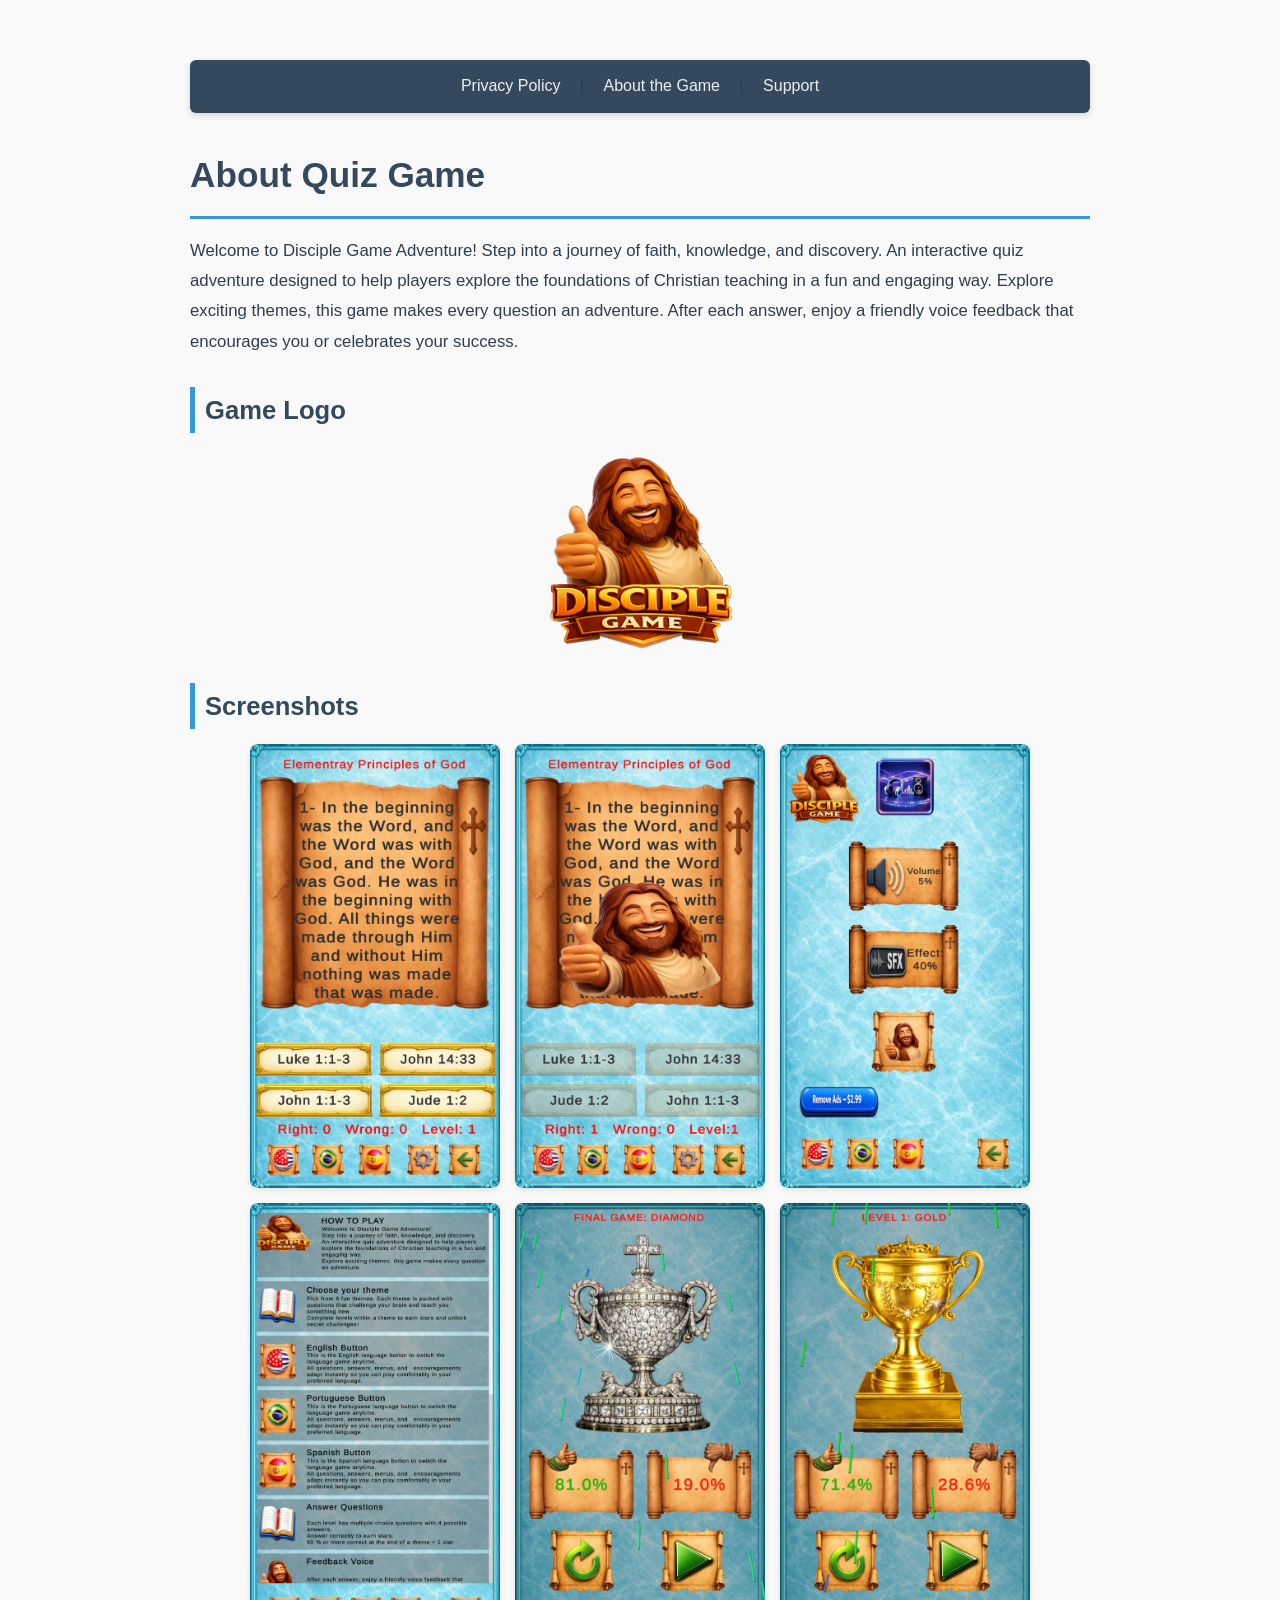
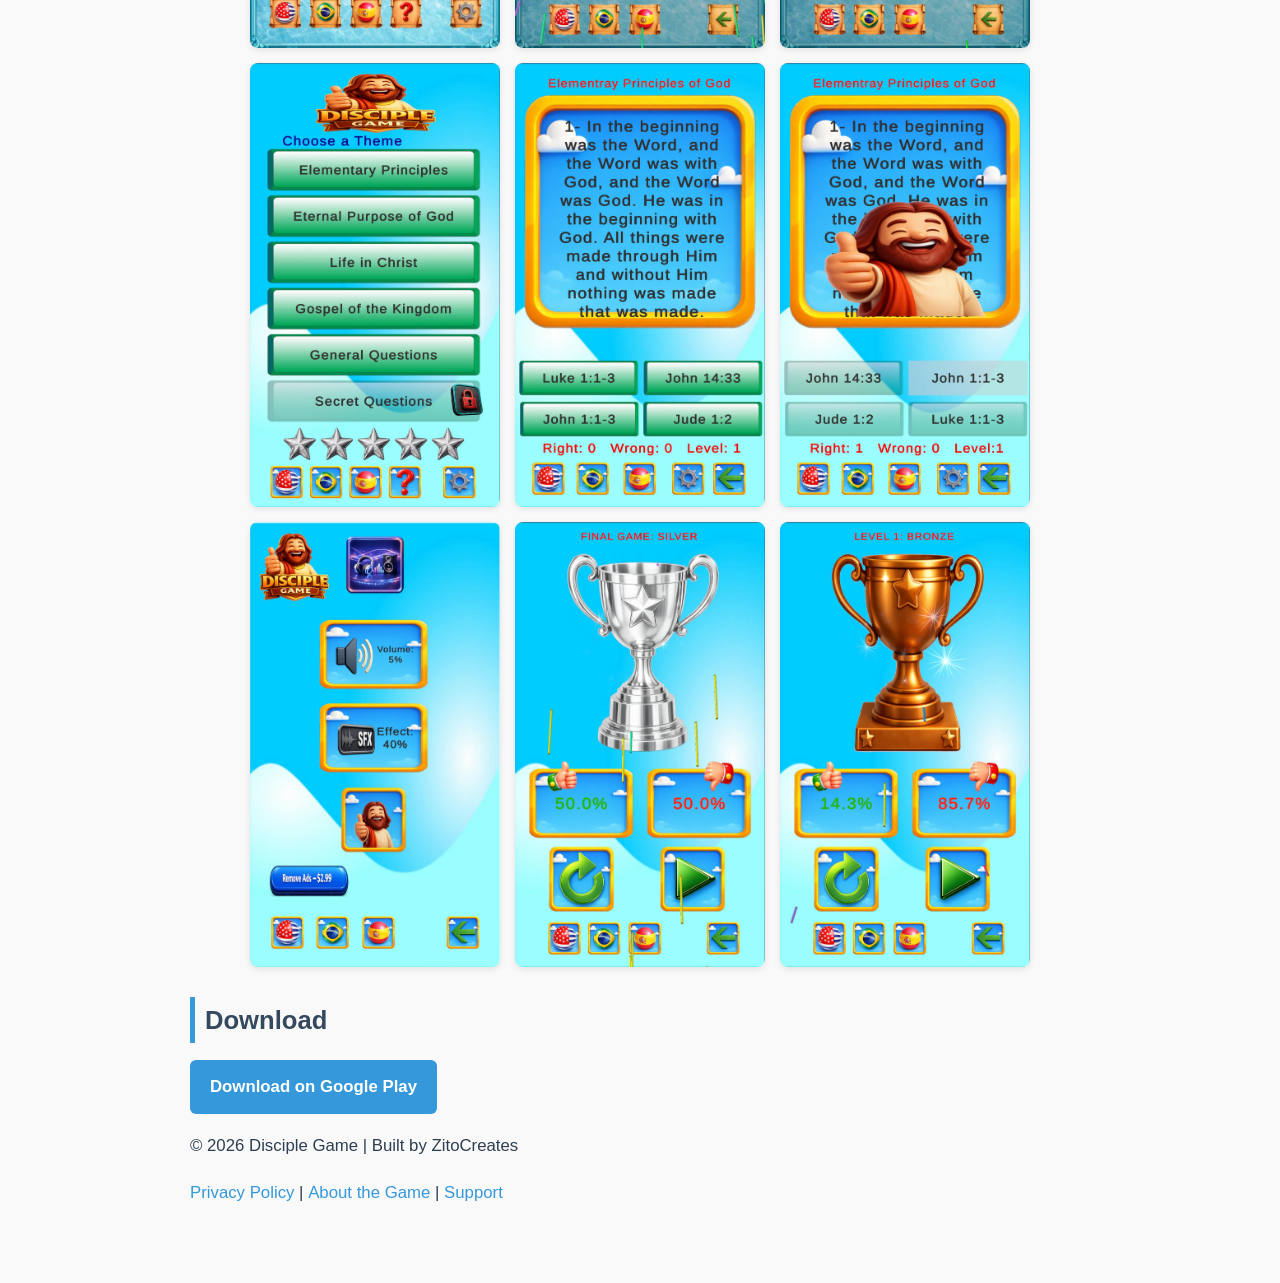
==== about.html @ e775c5a5 "Update about.html" ====
<!DOCTYPE html>
<html lang="en">
<head>
  <meta charset="UTF-8">
  <title>About - Disciple Game 2026</title>
  <link rel="stylesheet" href="style.css">
</head>
<body>
  <nav>
    <a href="index.html">Privacy Policy</a> |
    <a href="about.html">About the Game</a> |
    <a href="support.html">Support</a>
  </nav>

  <h1>About Quiz Game</h1>
  <p>Welcome to Disciple Game Adventure!
Step into a journey of faith, knowledge, and discovery. 
An interactive quiz adventure designed to help players explore the foundations of Christian teaching in a fun and engaging way. 
Explore exciting themes, this game makes every question an adventure.
After each answer, enjoy a friendly voice feedback that encourages you or celebrates your success.</p>
  
  <h2>Game Logo</h2>  
  <img src="images/00-discipleLogo.png" alt="Disciple Game Logo" class="logo">
  <h2>Screenshots</h2>
  <div class="screenshots">    
    <img src="images/2-vintageShotGame.jpg" alt="Game menu panel">
    <img src="images/3-vintageShotGame.jpg" alt="Game menu panel">
    <img src="images/4-vintageSettingShot.jpg" alt="Settings panel">
    <img src="images/5-helpShot.jpg" alt="Help panel">
    <img src="images/6-vintageShotScoreDiamond.jpg" alt="Vintage Diamond Prize">
    <img src="images/7-vintageShotScoreGold.jpg" alt="Vintage Gold Prize">
    <img src="images/8-kidShotMenu01.jpg" alt="Kids menu panel">
    <img src="images/9-kidsShotGame01.jpg" alt="Kids Game menu panel">
    <img src="images/10-kidsShotGameFade01.jpg" alt="Kids Logo">
    <img src="images/11-kidsSettingsShot.jpg" alt="Kids Settings menu panel">
    <img src="images/12-kidsShotSilver.jpg" alt="Kids Silver Prize">    
    <img src="images/13-kidsShotBronze.jpg" alt="Kids Bronze Prize">
  </div>

  <h2>Download</h2>
  <p>
    <a href="https://play.google.com/store/apps/details?id=com.yourcompany.quizgame" class="download-button">
      Download on Google Play
    </a>
  </p>
<footer>
  <p>&copy; 2026 Disciple Game | Built by ZitoCreates</p>
  <p>
    <a href="index.html">Privacy Policy</a> |
    <a href="about.html">About the Game</a> |
    <a href="support.html">Support</a>
  </p>
</footer>

</body>
</html>
---- style.css ----
/* Global Styles */
body {
  font-family: 'Segoe UI', Arial, sans-serif;
  max-width: 900px;
  margin: 40px auto;
  line-height: 1.8;
  color: #2c3e50;
  background: #f9f9f9;
  padding: 20px;
}

/* Navigation Bar */
nav {
  background: #34495e;
  padding: 12px 20px;
  border-radius: 6px;
  text-align: center;
  margin-bottom: 30px;
  box-shadow: 0 2px 6px rgba(0,0,0,0.15);
}

nav a {
  color: #ecf0f1;
  text-decoration: none;
  margin: 0 15px;
  font-weight: 500;
  transition: color 0.3s ease;
}

nav a:hover {
  color: #3498db;
}

/* Headings */
h1, h2 {
  color: #34495e;
  font-weight: 600;
  margin-bottom: 15px;
}

h1 {
  font-size: 2.2em;
  border-bottom: 3px solid #3498db;
  padding-bottom: 10px;
}

h2 {
  font-size: 1.6em;
  margin-top: 30px;
  border-left: 5px solid #3498db;
  padding-left: 10px;
}

/* Paragraphs */
p {
  margin-bottom: 15px;
  font-size: 1.05em;
}

/* Lists */
ul {
  margin: 15px 0;
  padding-left: 25px;
}

ul li {
  margin-bottom: 8px;
  position: relative;
  padding-left: 10px;
}

ul li::before {
  content: "•";
  color: #3498db;
  position: absolute;
  left: -15px;
}

/* Links */
a {
  color: #3498db;
  text-decoration: none;
  font-weight: 500;
}

a:hover {
  text-decoration: underline;
  color: #1d6fa5;
}

/* Images */
.logo {
  max-width: 200px;
  display: block;
  margin: 20px auto;
}

.screenshots {
  display: flex;
  gap: 15px;
  flex-wrap: wrap;
  justify-content: center;
}

.screenshots img {
  max-width: 250px;
  border-radius: 8px;
  box-shadow: 0 2px 6px rgba(0,0,0,0.1);
}

/* Download Button */
.download-button {
  display: inline-block;
  background: #3498db;
  color: #fff;
  padding: 12px 20px;
  border-radius: 6px;
  font-weight: 600;
  text-decoration: none;
  transition: background 0.3s ease;
}

.download-button:hover {
  background: #1d6fa5;
}

/* Forms */
form {
  background: #fff;
  padding: 20px;
  border-radius: 8px;
  box-shadow: 0 2px 6px rgba(0,0,0,0.1);
}

label {
  font-weight: 600;
  color: #34495e;
}

input, textarea, button {
  width: 100%;
  padding: 10px;
  margin-top: 8px;
  margin-bottom: 15px;
  border: 1px solid #ccc;
  border-radius: 6px;
  font-size: 1em;
}

button {
  background: #3498db;
  color: #fff;
  font-weight: 600;
  cursor: pointer;
  transition: background 0.3s ease;
}

button:hover {
  background: #1d6fa5;
}

/* Responsive */
@media (max-width: 600px) {
  body {
    margin: 20px;
    padding: 10px;
  }

  h1 {
    font-size: 1.8em;
  }

  h2 {
    font-size: 1.4em;
  }
  
.responsive-img {
  max-width: 100%;   /* scales down to fit screen */
  height: auto;      /* keeps aspect ratio */
  display: block;
  margin: 10px auto; /* centers image */
}

  .screenshots {
    flex-direction: column;
    align-items: center;
  }

  .screenshots img {
    max-width: 100%;
  }
  
  /* Footer */
footer {
  background: #34495e;
  color: #ecf0f1;
  text-align: center;
  padding: 20px;
  margin-top: 40px;
  border-radius: 6px;
  box-shadow: 0 -2px 6px rgba(0,0,0,0.15);
}

footer p {
  margin: 8px 0;
  font-size: 0.95em;
}

footer a {
  color: #3498db;
  text-decoration: none;
  margin: 0 10px;
  font-weight: 500;
}

footer a:hover {
  text-decoration: underline;
  color: #1d6fa5;
}

}
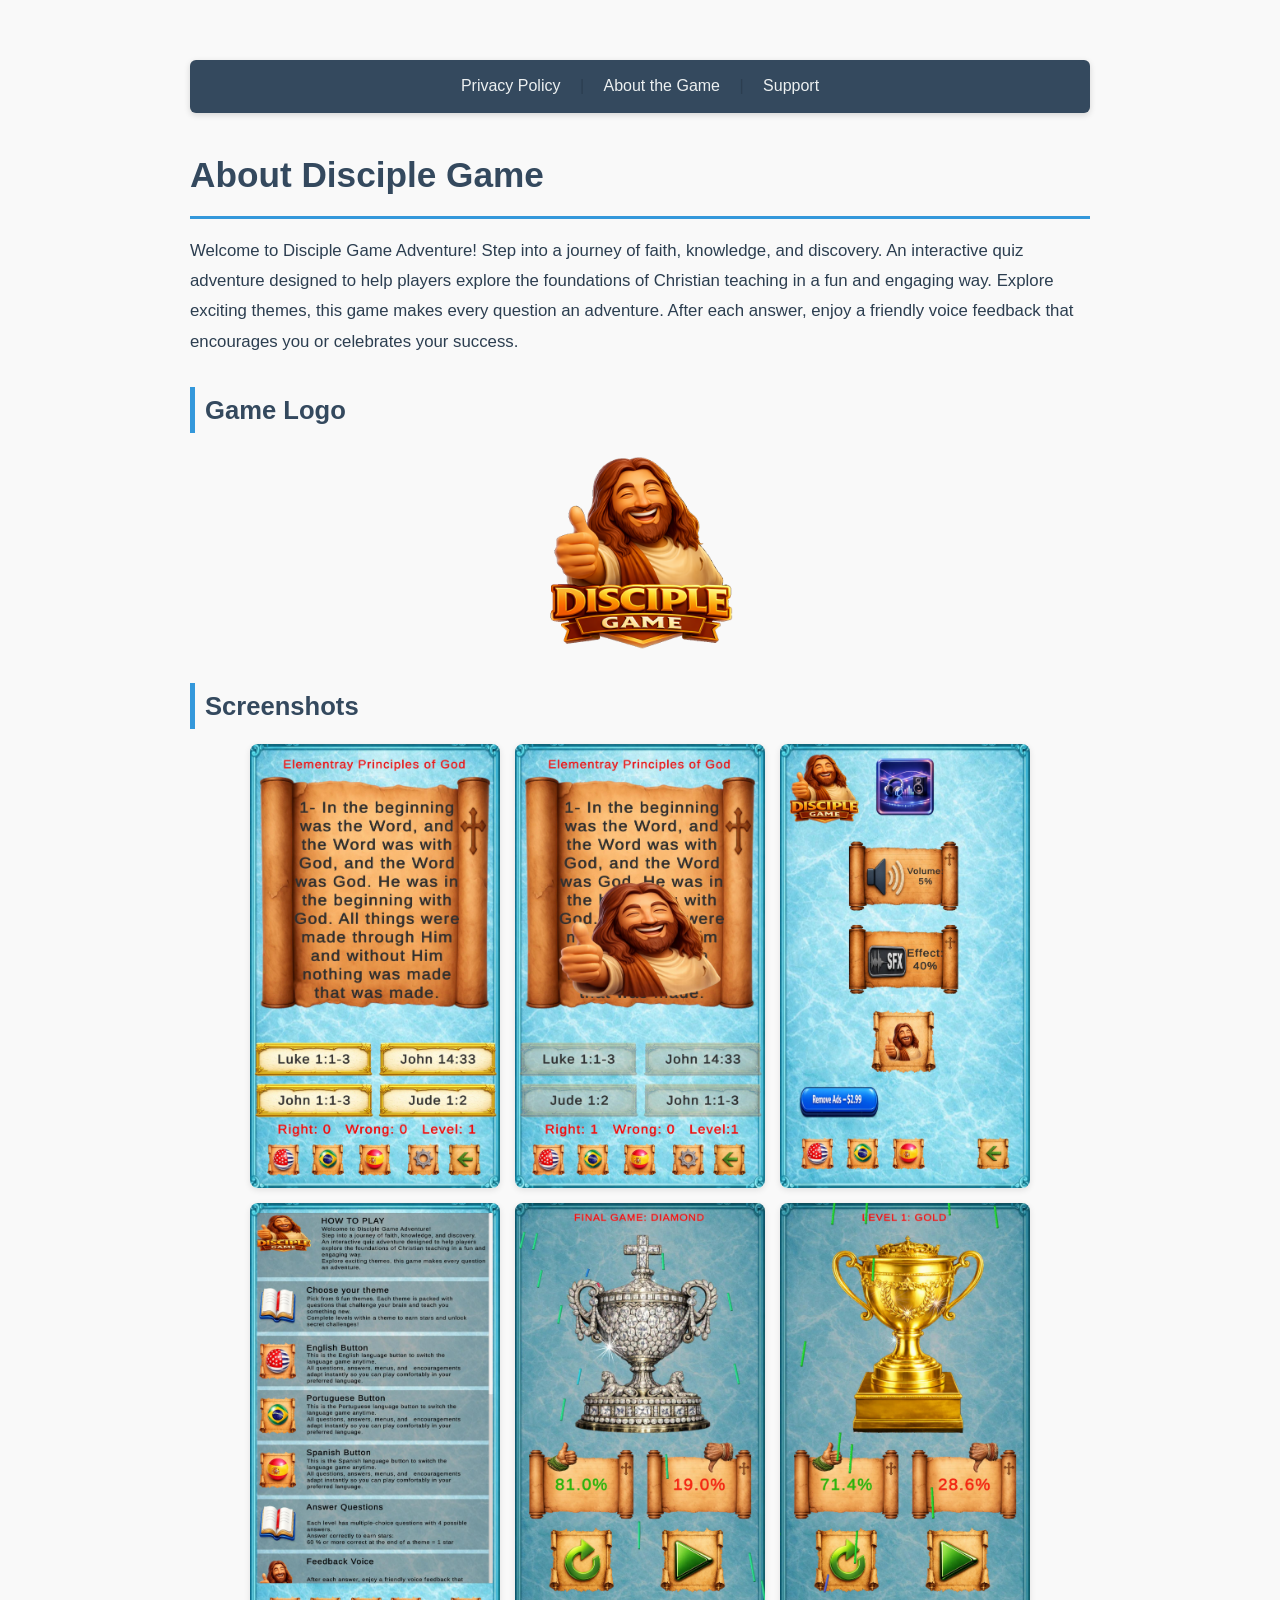
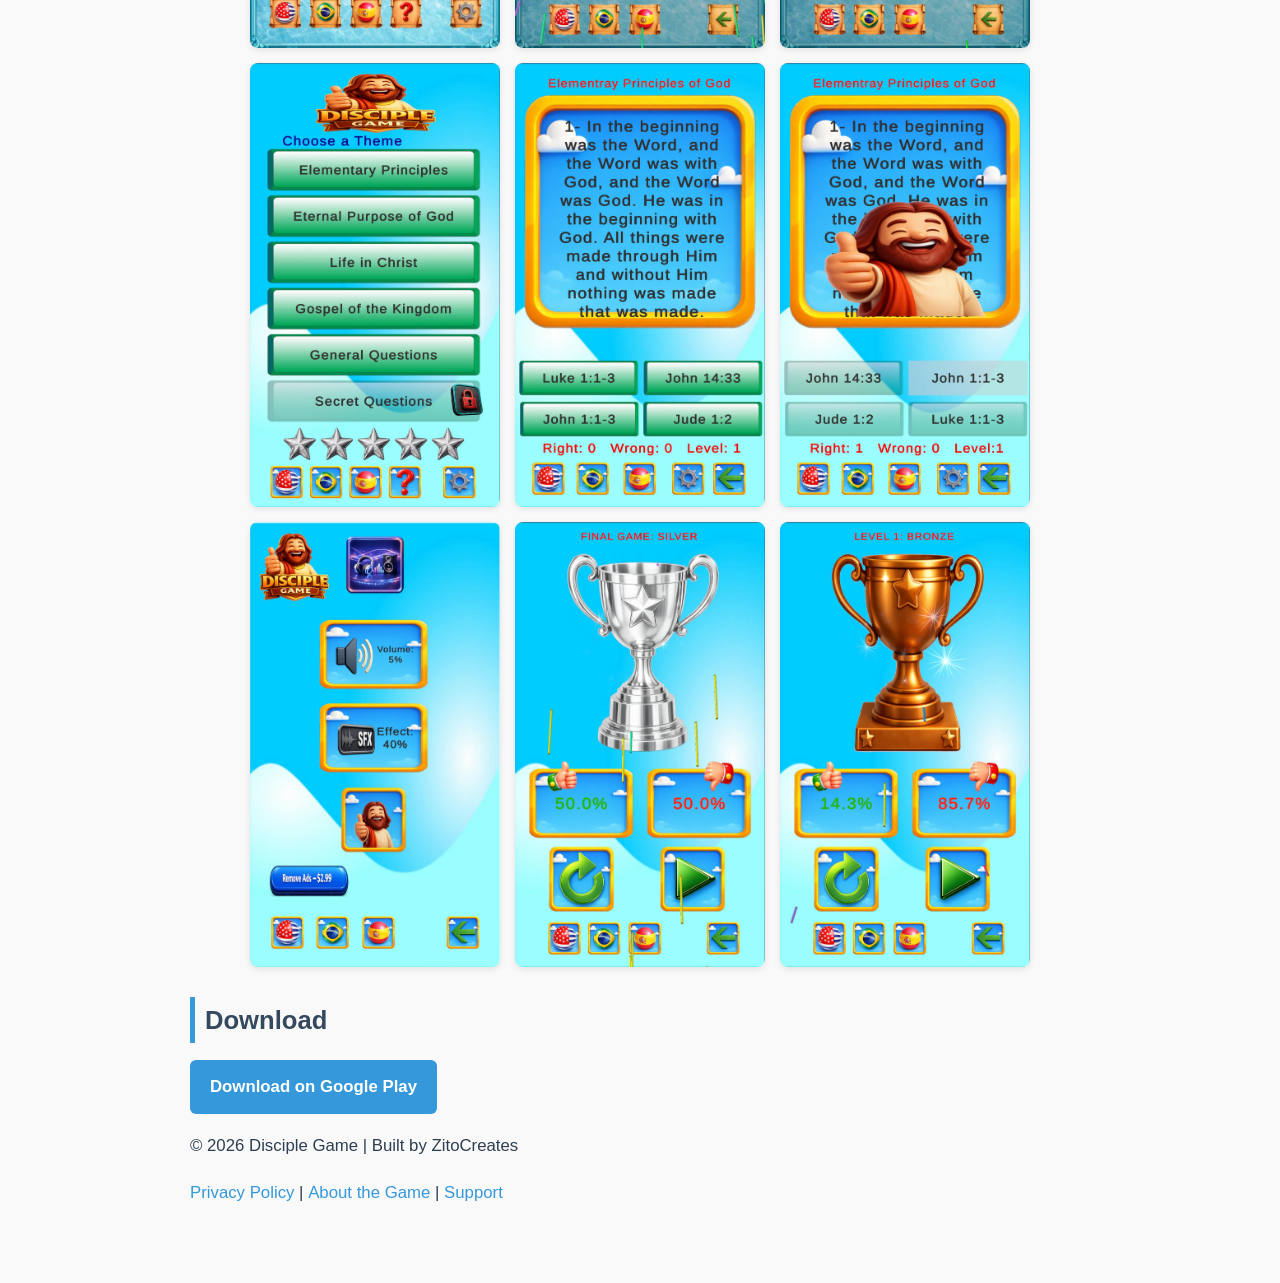
==== commit b820cfe2: "Update about.html" ====
--- a/about.html
+++ b/about.html
@@ -12,7 +12,7 @@
     <a href="support.html">Support</a>
   </nav>
 
-  <h1>About Quiz Game</h1>
+  <h1>About Disciple Game</h1>
   <p>Welcome to Disciple Game Adventure!
 Step into a journey of faith, knowledge, and discovery. 
 An interactive quiz adventure designed to help players explore the foundations of Christian teaching in a fun and engaging way. 
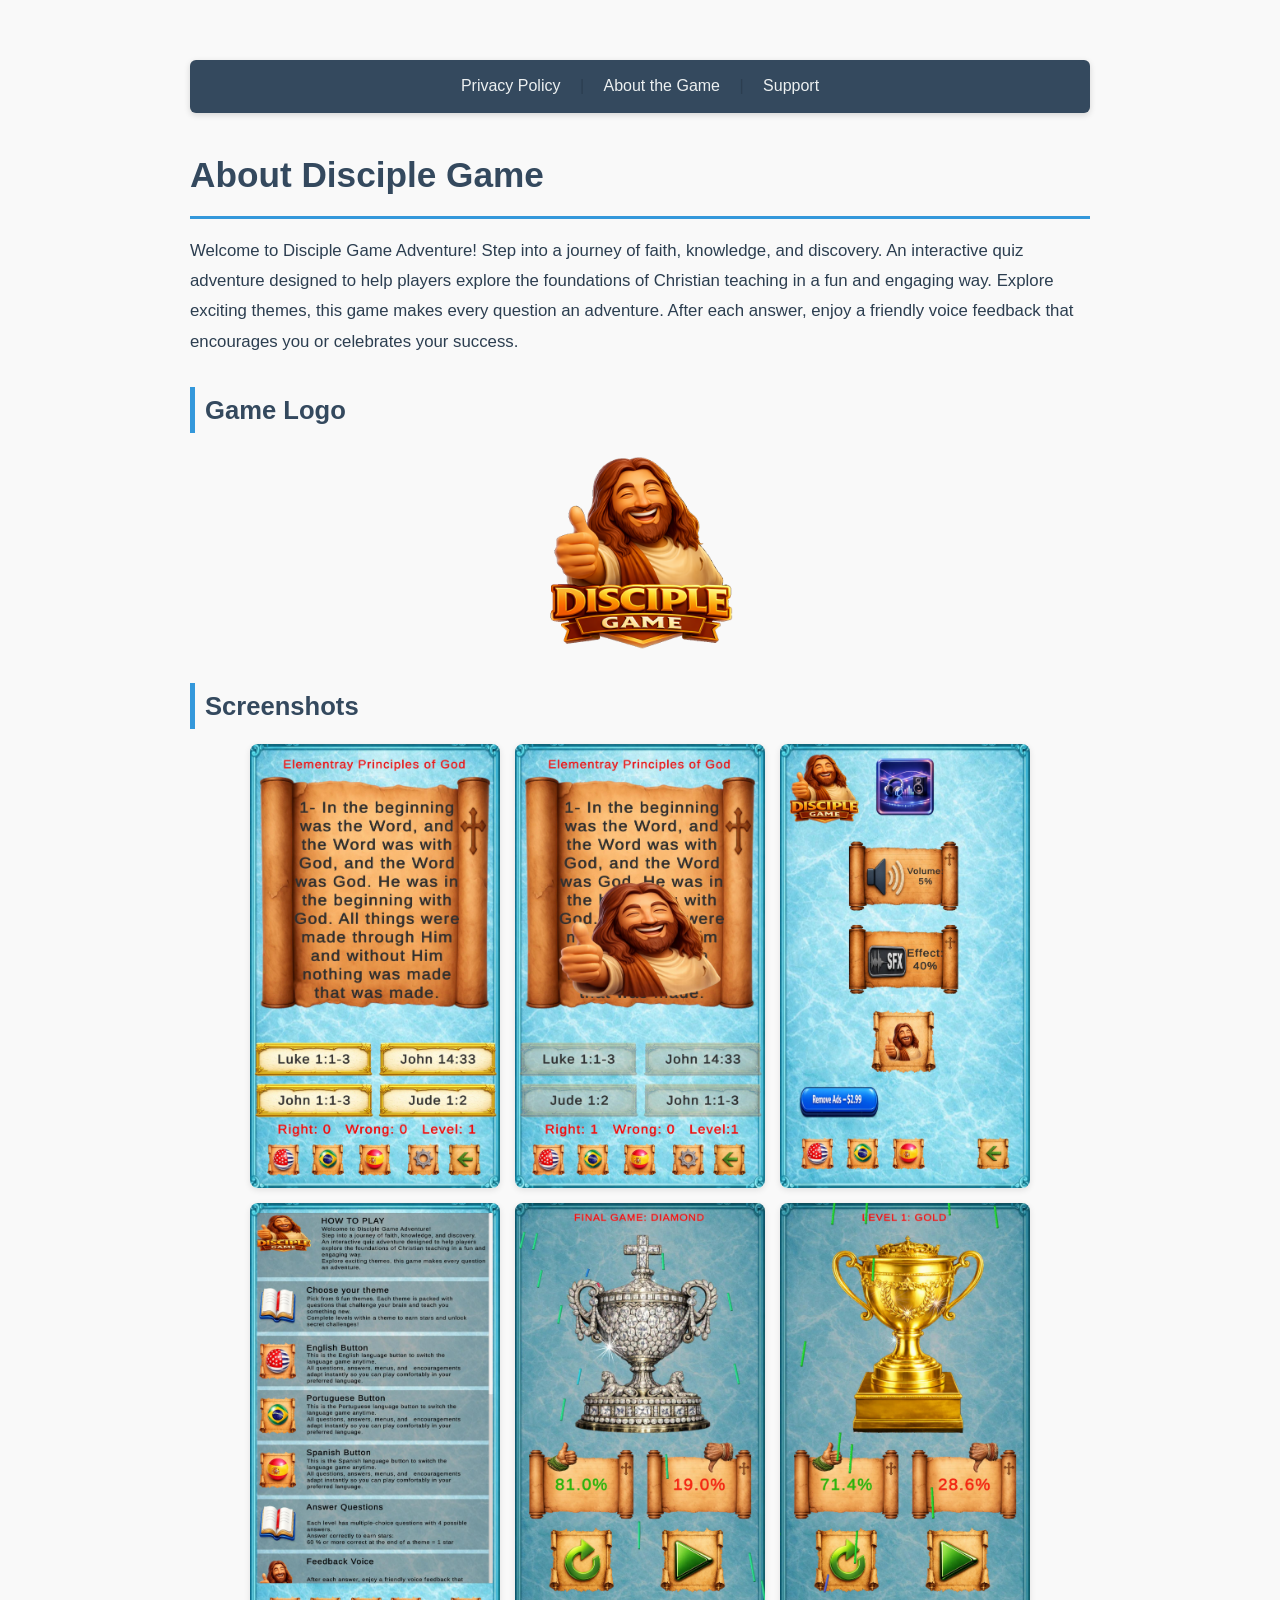
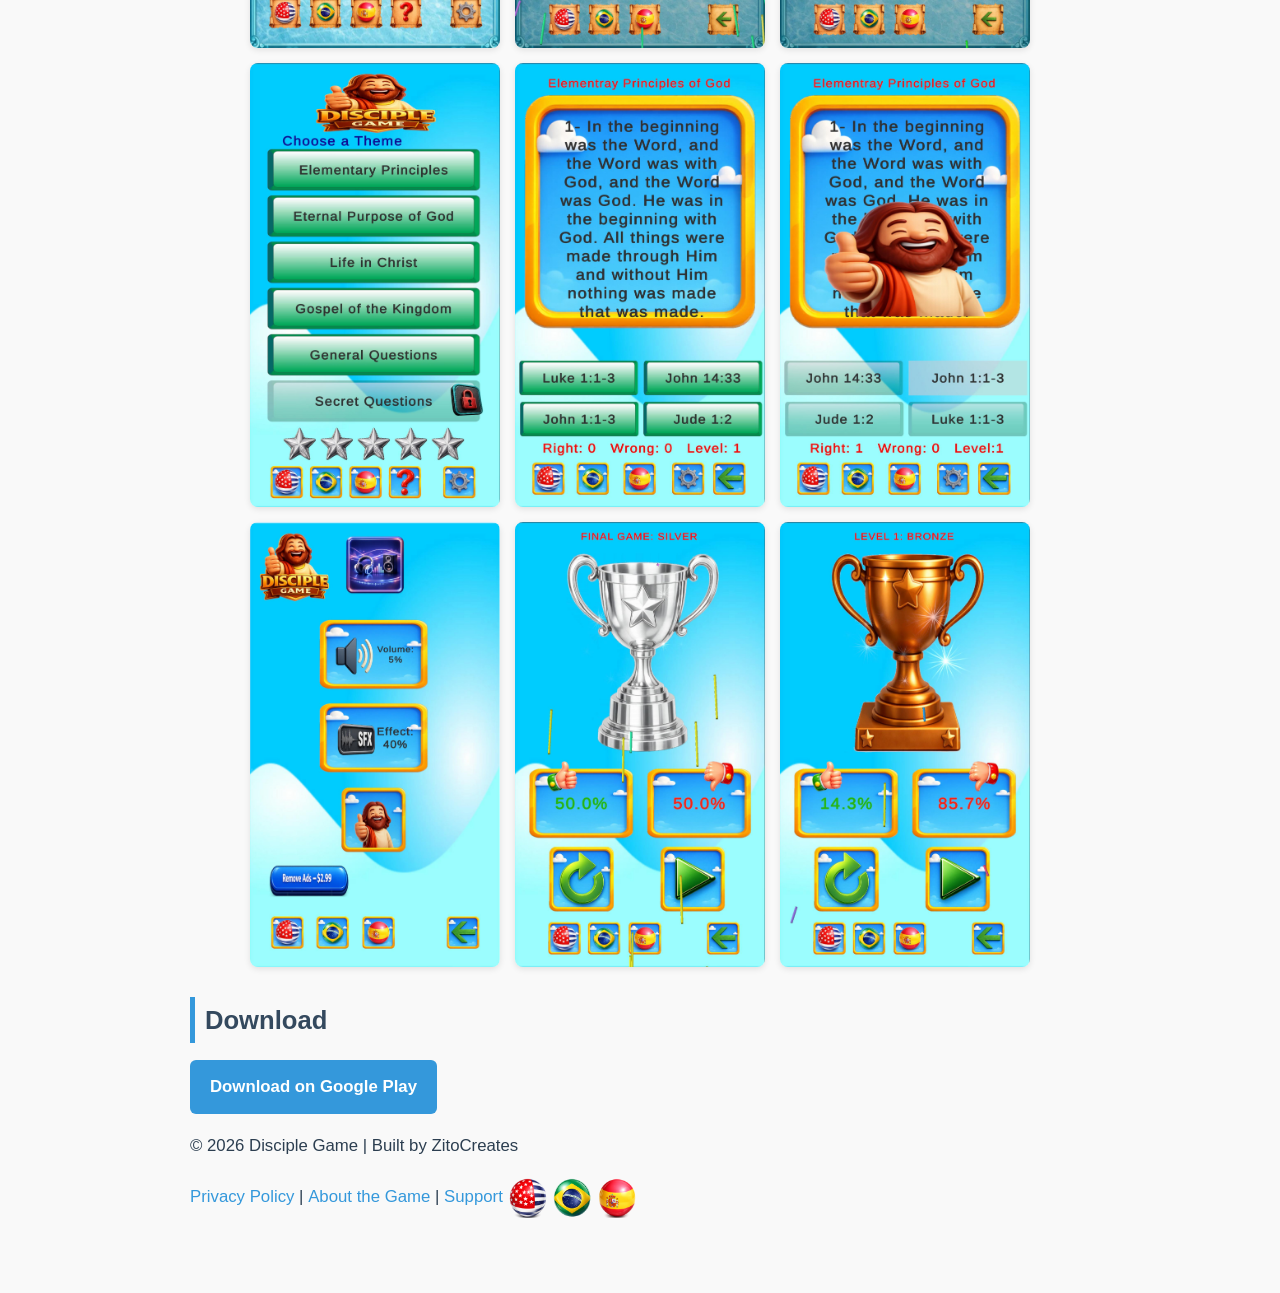
==== commit 3b78e954: "Update about.html" ====
--- a/about.html
+++ b/about.html
@@ -49,6 +49,10 @@
     <a href="index.html">Privacy Policy</a> |
     <a href="about.html">About the Game</a> |
     <a href="support.html">Support</a>
+    <a href="about.html"><img src="images/14-engFlag.png" alt="English Support" class="nav-icon">
+    <a href="portuguese.html"><img src="images/15-porFlag.png" alt="Portuguese Support" class="nav-icon">
+    <a href="spanish.html"><img src="images/16-spnFlag.png" alt="Spanish Support" class="nav-icon">
+  </a>
   </p>
 </footer>
 
--- a/style.css
+++ b/style.css
@@ -19,6 +19,12 @@
   box-shadow: 0 2px 6px rgba(0,0,0,0.15);
 }
 
+.nav-icon {
+  width: 40px;   /* adjust size */
+  height: auto;
+  vertical-align: middle;
+}
+
 nav a {
   color: #ecf0f1;
   text-decoration: none;
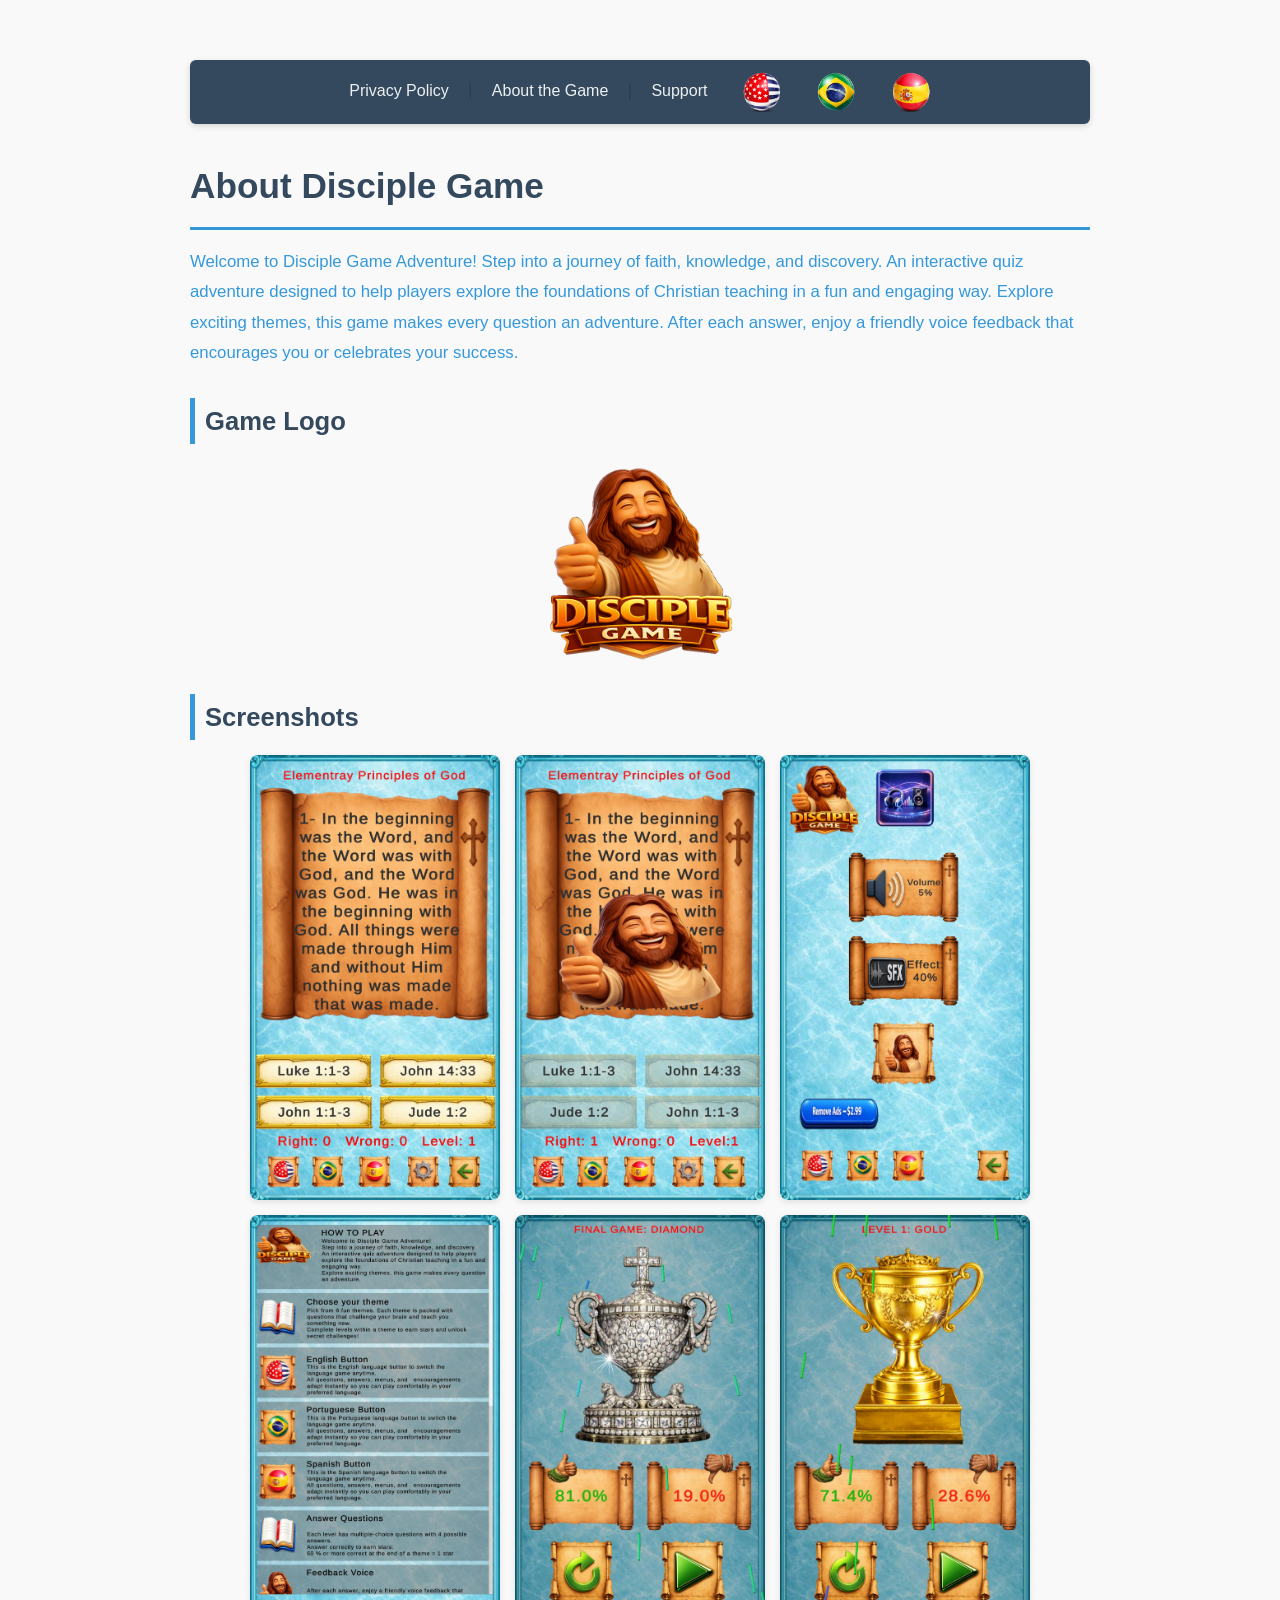
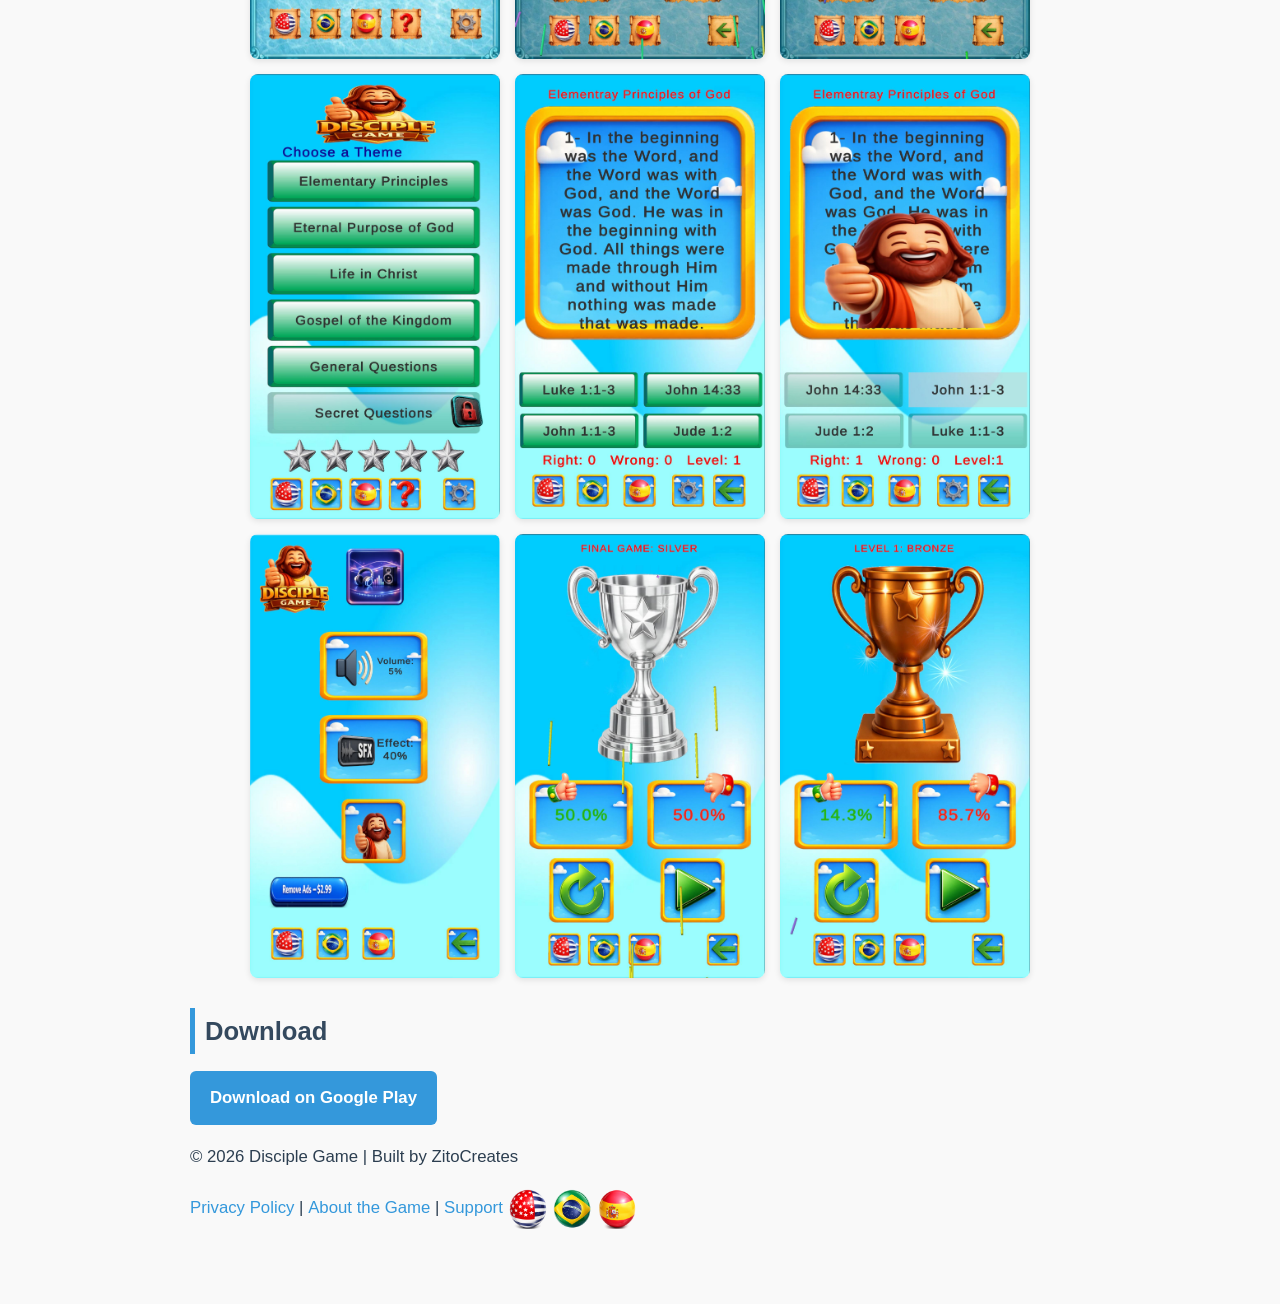
==== commit bbb0748b: "Update about.html" ====
--- a/about.html
+++ b/about.html
@@ -10,6 +10,9 @@
     <a href="index.html">Privacy Policy</a> |
     <a href="about.html">About the Game</a> |
     <a href="support.html">Support</a>
+    <a href="about.html"><img src="images/14-engFlag.png" alt="English Support" class="nav-icon">
+    <a href="portuguese.html"><img src="images/15-porFlag.png" alt="Portuguese Support" class="nav-icon">
+    <a href="spanish.html"><img src="images/16-spnFlag.png" alt="Spanish Support" class="nav-icon">
   </nav>
 
   <h1>About Disciple Game</h1>
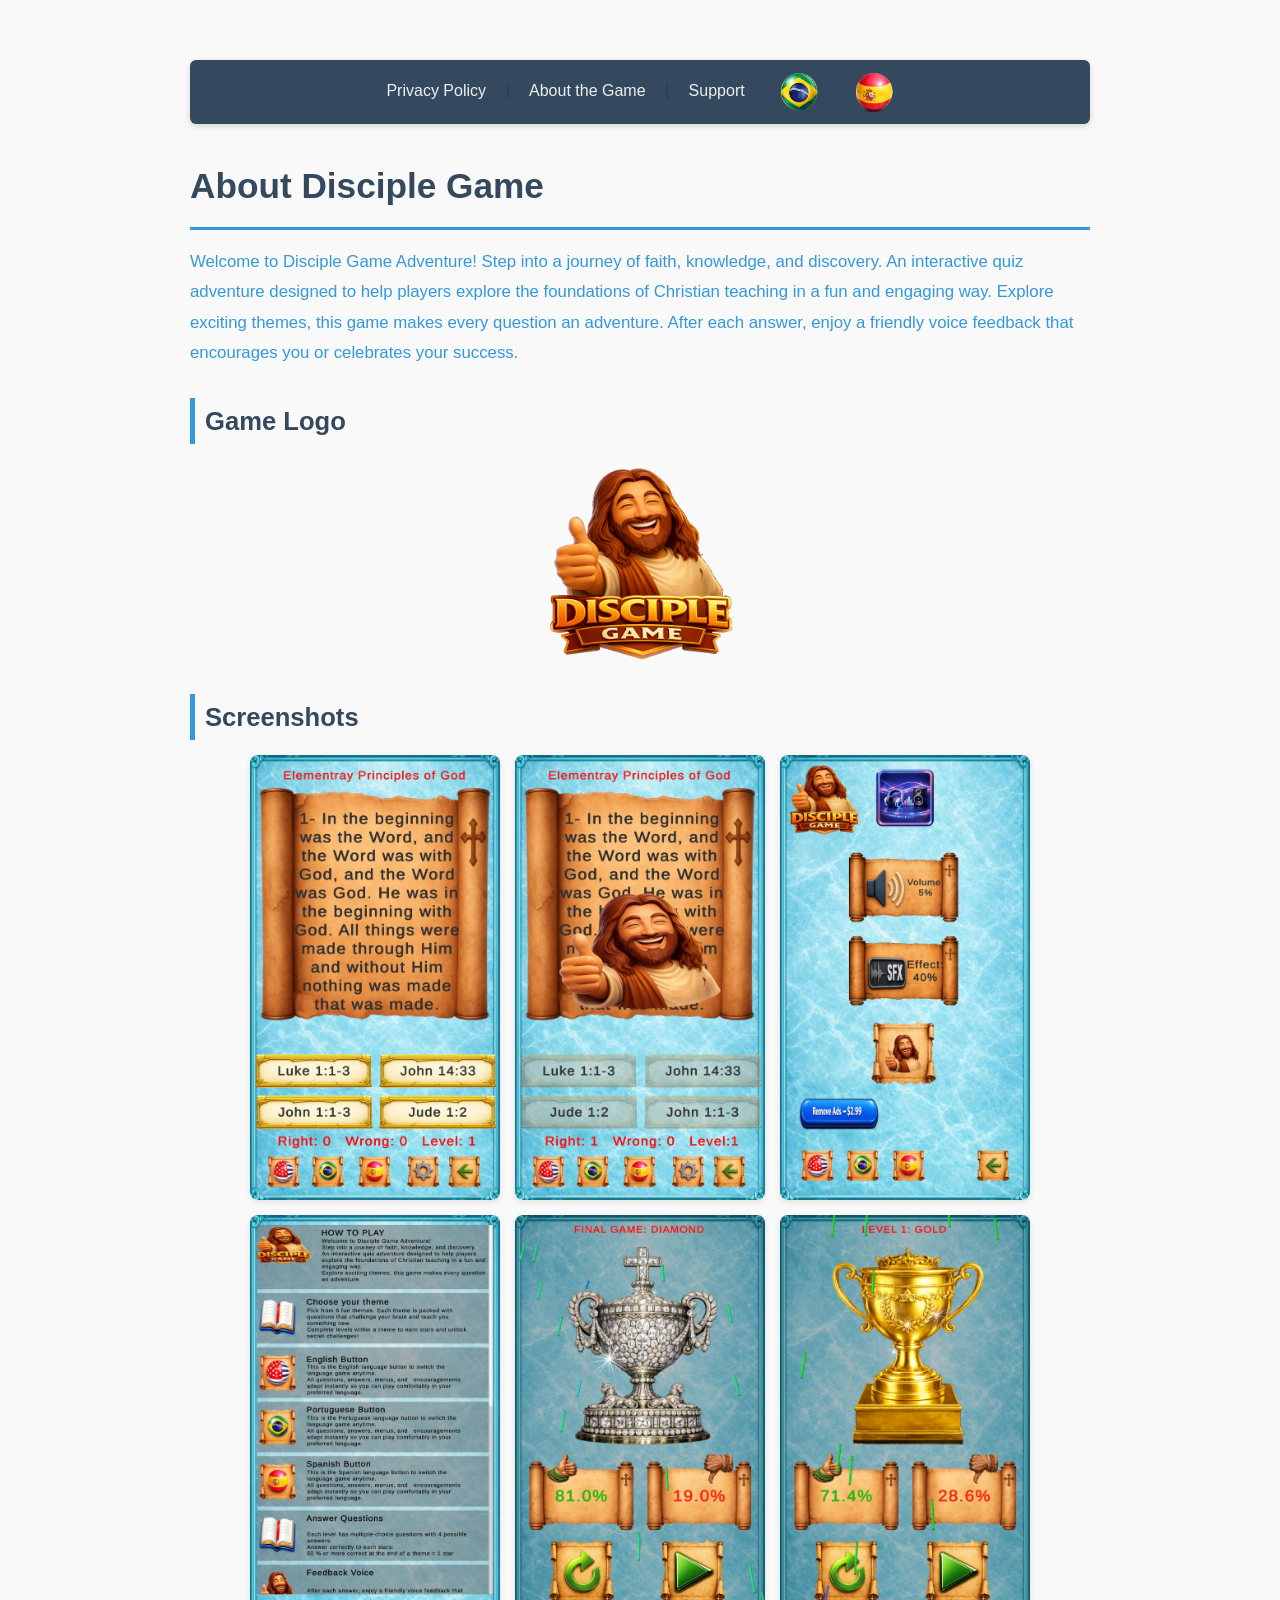
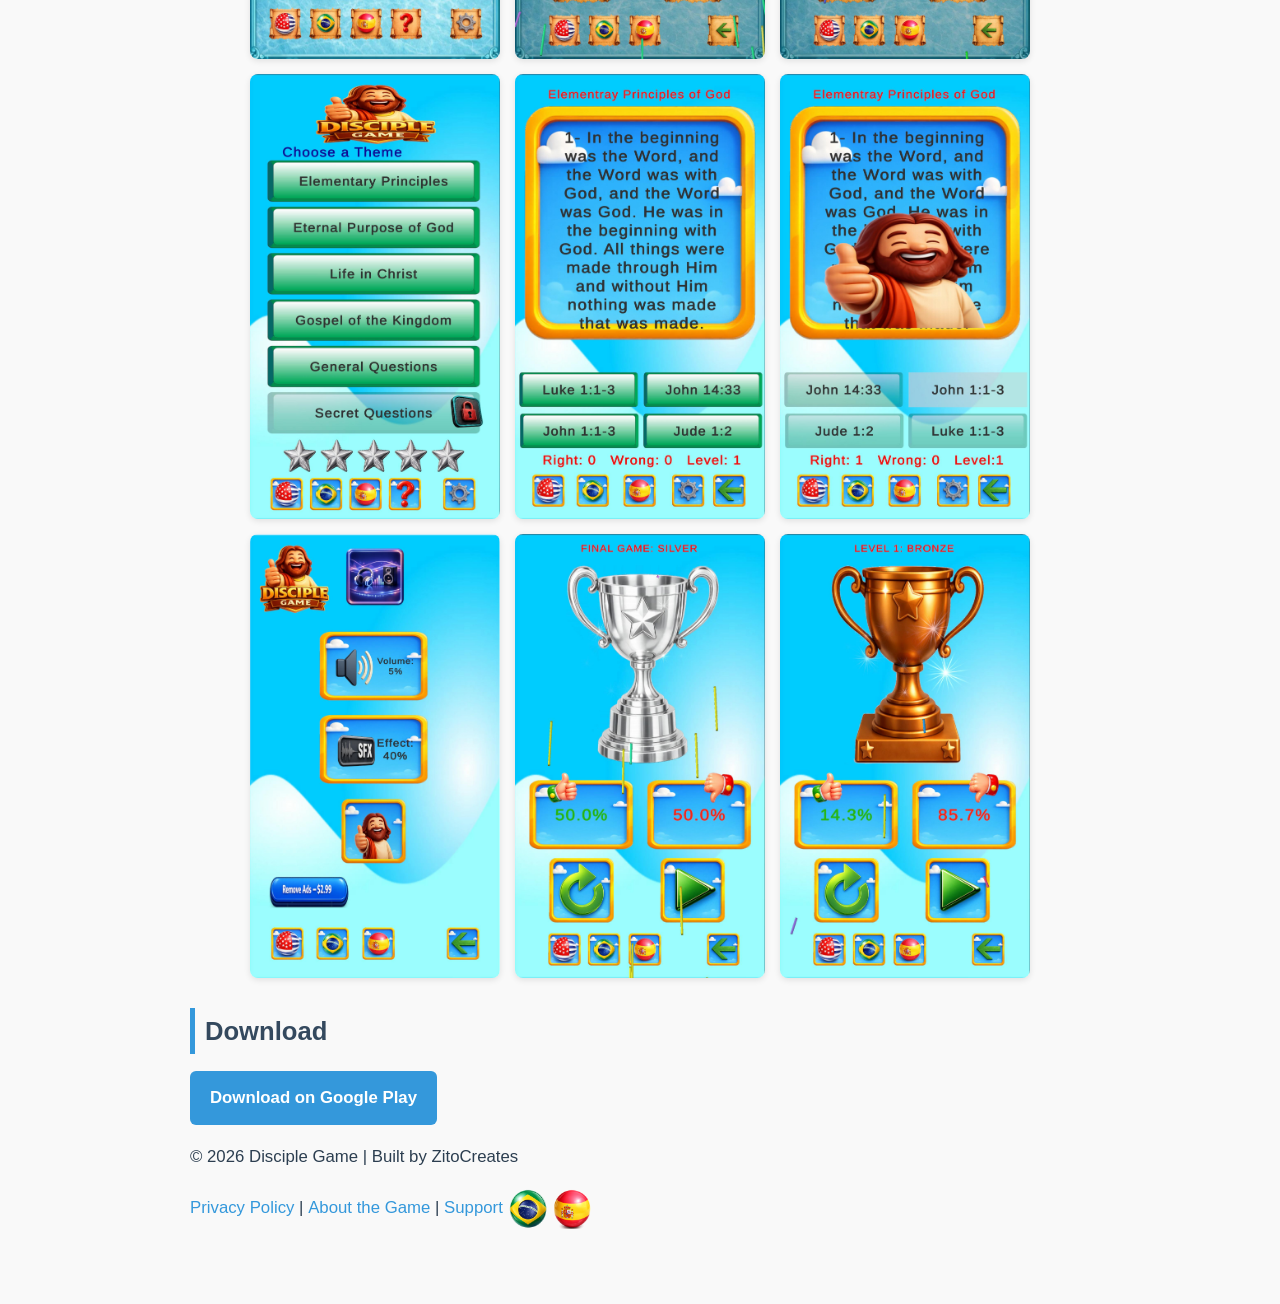
==== commit f89794e6: "Update about.html" ====
--- a/about.html
+++ b/about.html
@@ -9,8 +9,7 @@
   <nav>
     <a href="index.html">Privacy Policy</a> |
     <a href="about.html">About the Game</a> |
-    <a href="support.html">Support</a>
-    <a href="about.html"><img src="images/14-engFlag.png" alt="English Support" class="nav-icon">
+    <a href="support.html">Support</a>    
     <a href="portuguese.html"><img src="images/15-porFlag.png" alt="Portuguese Support" class="nav-icon">
     <a href="spanish.html"><img src="images/16-spnFlag.png" alt="Spanish Support" class="nav-icon">
   </nav>
@@ -51,8 +50,7 @@
   <p>
     <a href="index.html">Privacy Policy</a> |
     <a href="about.html">About the Game</a> |
-    <a href="support.html">Support</a>
-    <a href="about.html"><img src="images/14-engFlag.png" alt="English Support" class="nav-icon">
+    <a href="support.html">Support</a>    
     <a href="portuguese.html"><img src="images/15-porFlag.png" alt="Portuguese Support" class="nav-icon">
     <a href="spanish.html"><img src="images/16-spnFlag.png" alt="Spanish Support" class="nav-icon">
   </a>
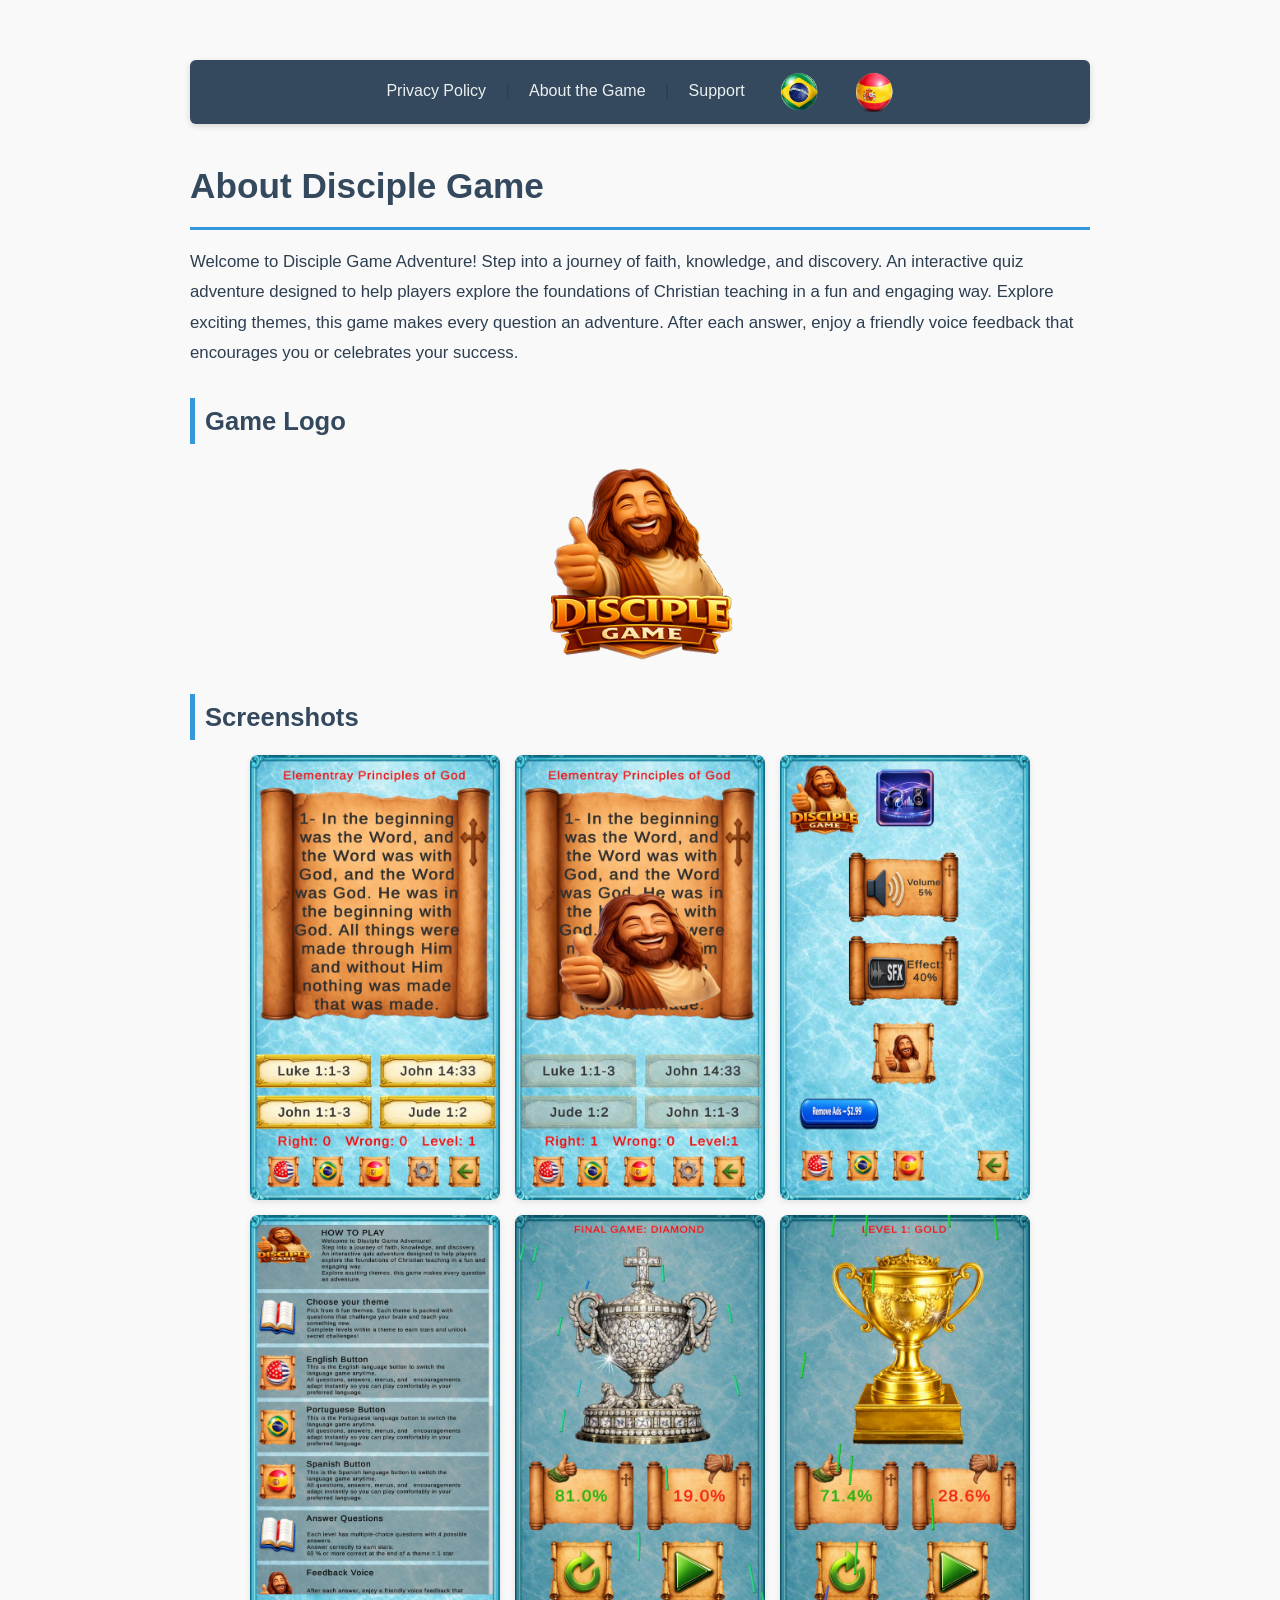
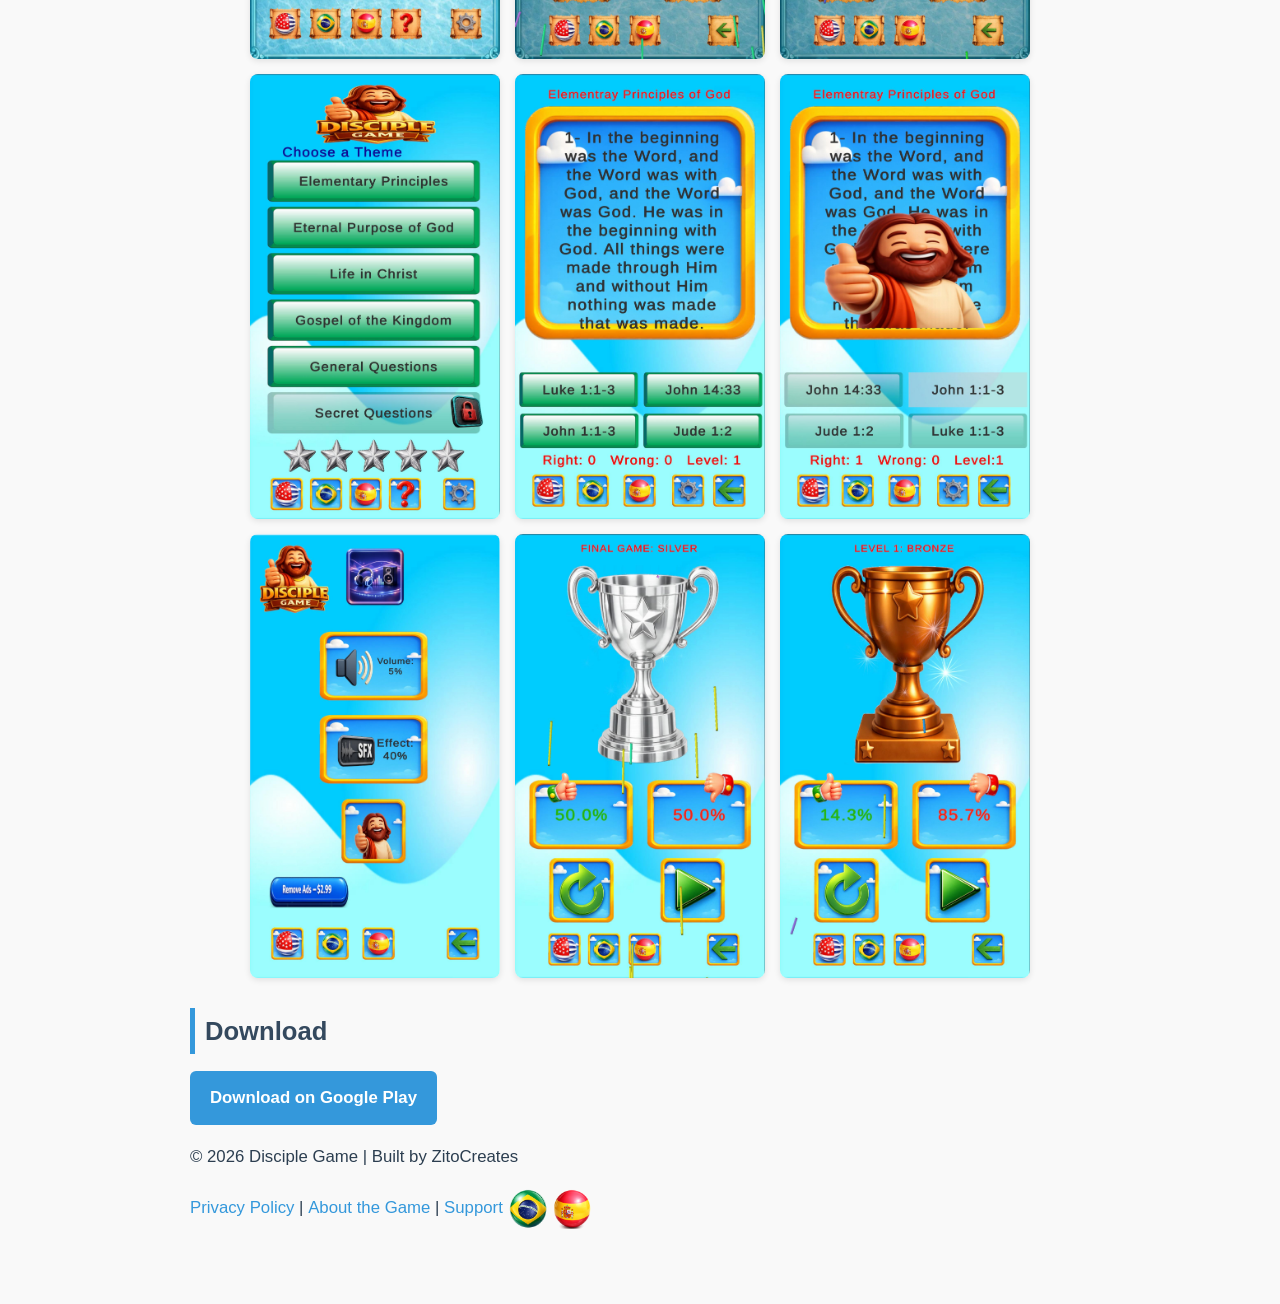
==== commit fe71b2fe: "Update about.html" ====
--- a/about.html
+++ b/about.html
@@ -10,8 +10,8 @@
     <a href="index.html">Privacy Policy</a> |
     <a href="about.html">About the Game</a> |
     <a href="support.html">Support</a>    
-    <a href="portuguese.html"><img src="images/15-porFlag.png" alt="Portuguese Support" class="nav-icon">
-    <a href="spanish.html"><img src="images/16-spnFlag.png" alt="Spanish Support" class="nav-icon">
+    <a href="portuguese.html"><img src="images/15-porFlag.png" alt="Portuguese Support" class="nav-icon"></a>
+    <a href="spanish.html"><img src="images/16-spnFlag.png" alt="Spanish Support" class="nav-icon"></a>
   </nav>
 
   <h1>About Disciple Game</h1>
@@ -51,8 +51,8 @@
     <a href="index.html">Privacy Policy</a> |
     <a href="about.html">About the Game</a> |
     <a href="support.html">Support</a>    
-    <a href="portuguese.html"><img src="images/15-porFlag.png" alt="Portuguese Support" class="nav-icon">
-    <a href="spanish.html"><img src="images/16-spnFlag.png" alt="Spanish Support" class="nav-icon">
+    <a href="portuguese.html"><img src="images/15-porFlag.png" alt="Portuguese Support" class="nav-icon"></a>
+    <a href="spanish.html"><img src="images/16-spnFlag.png" alt="Spanish Support" class="nav-icon"></a>
   </a>
   </p>
 </footer>
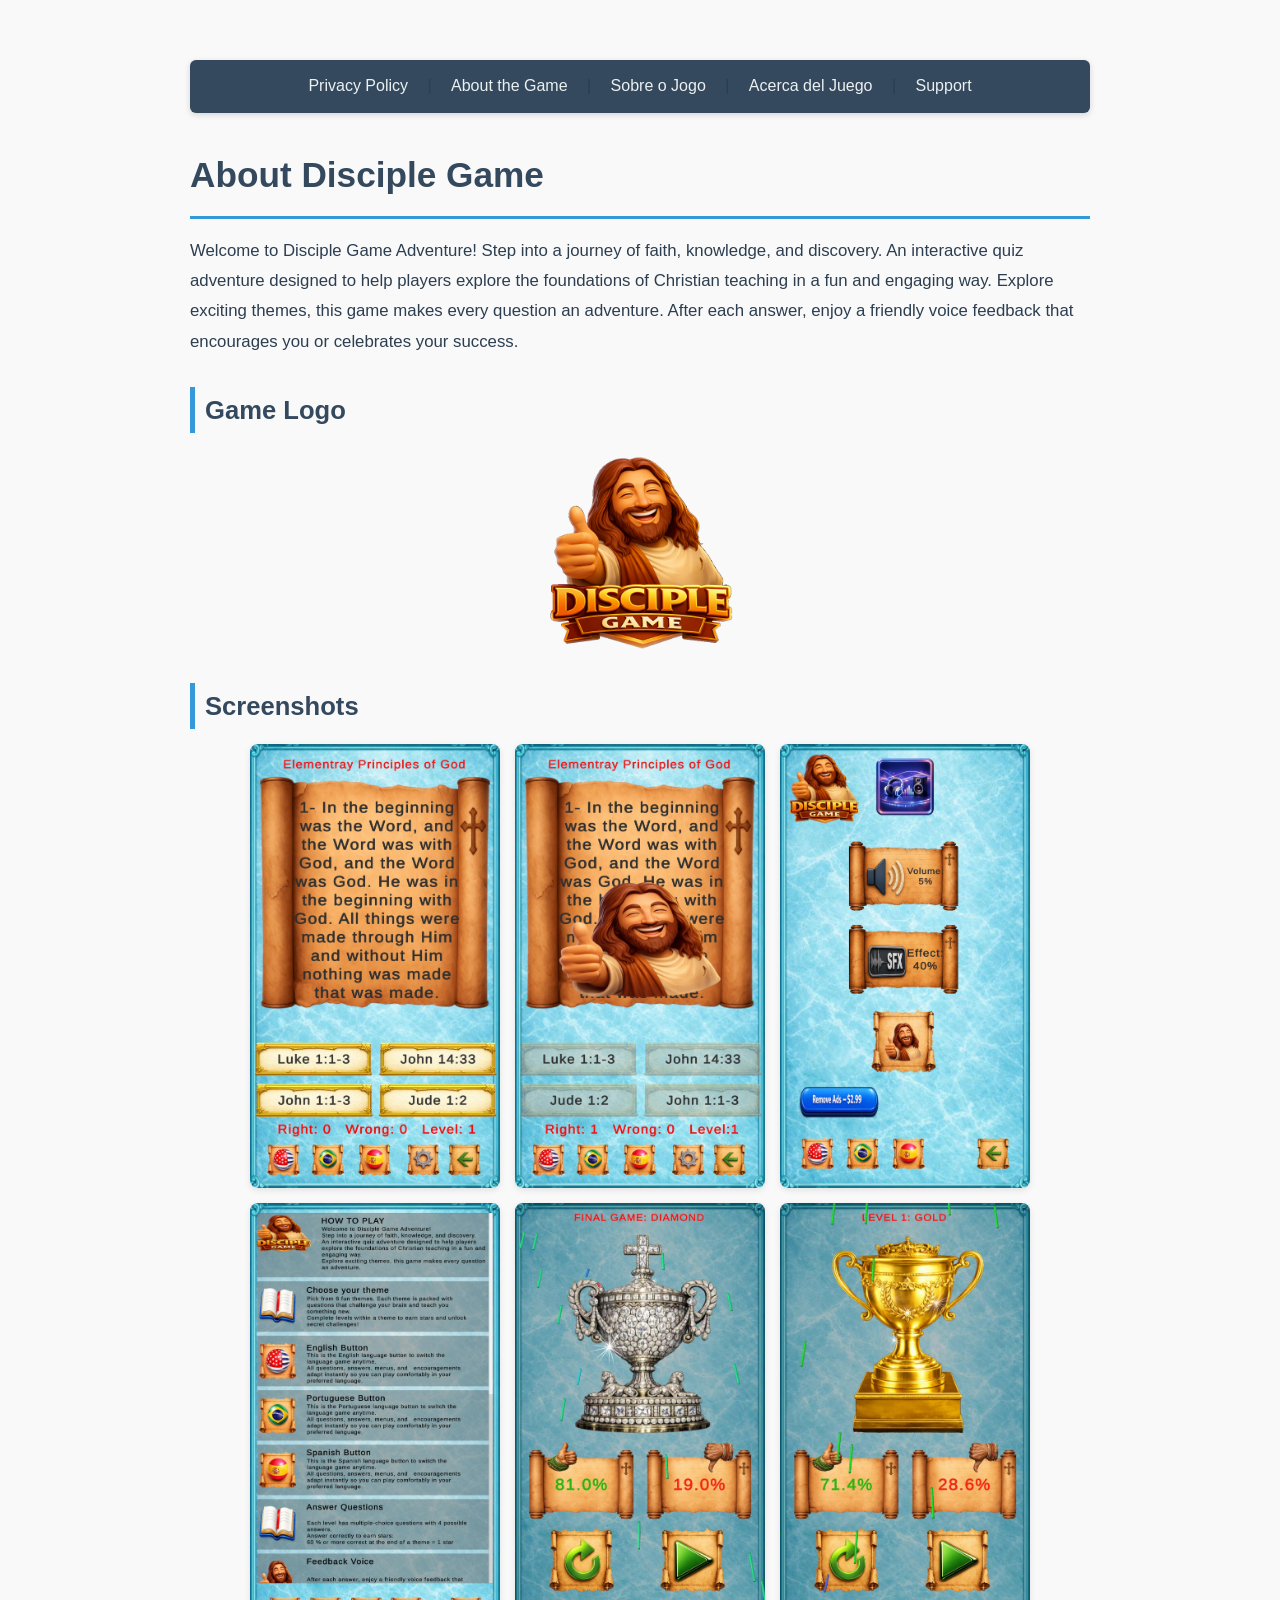
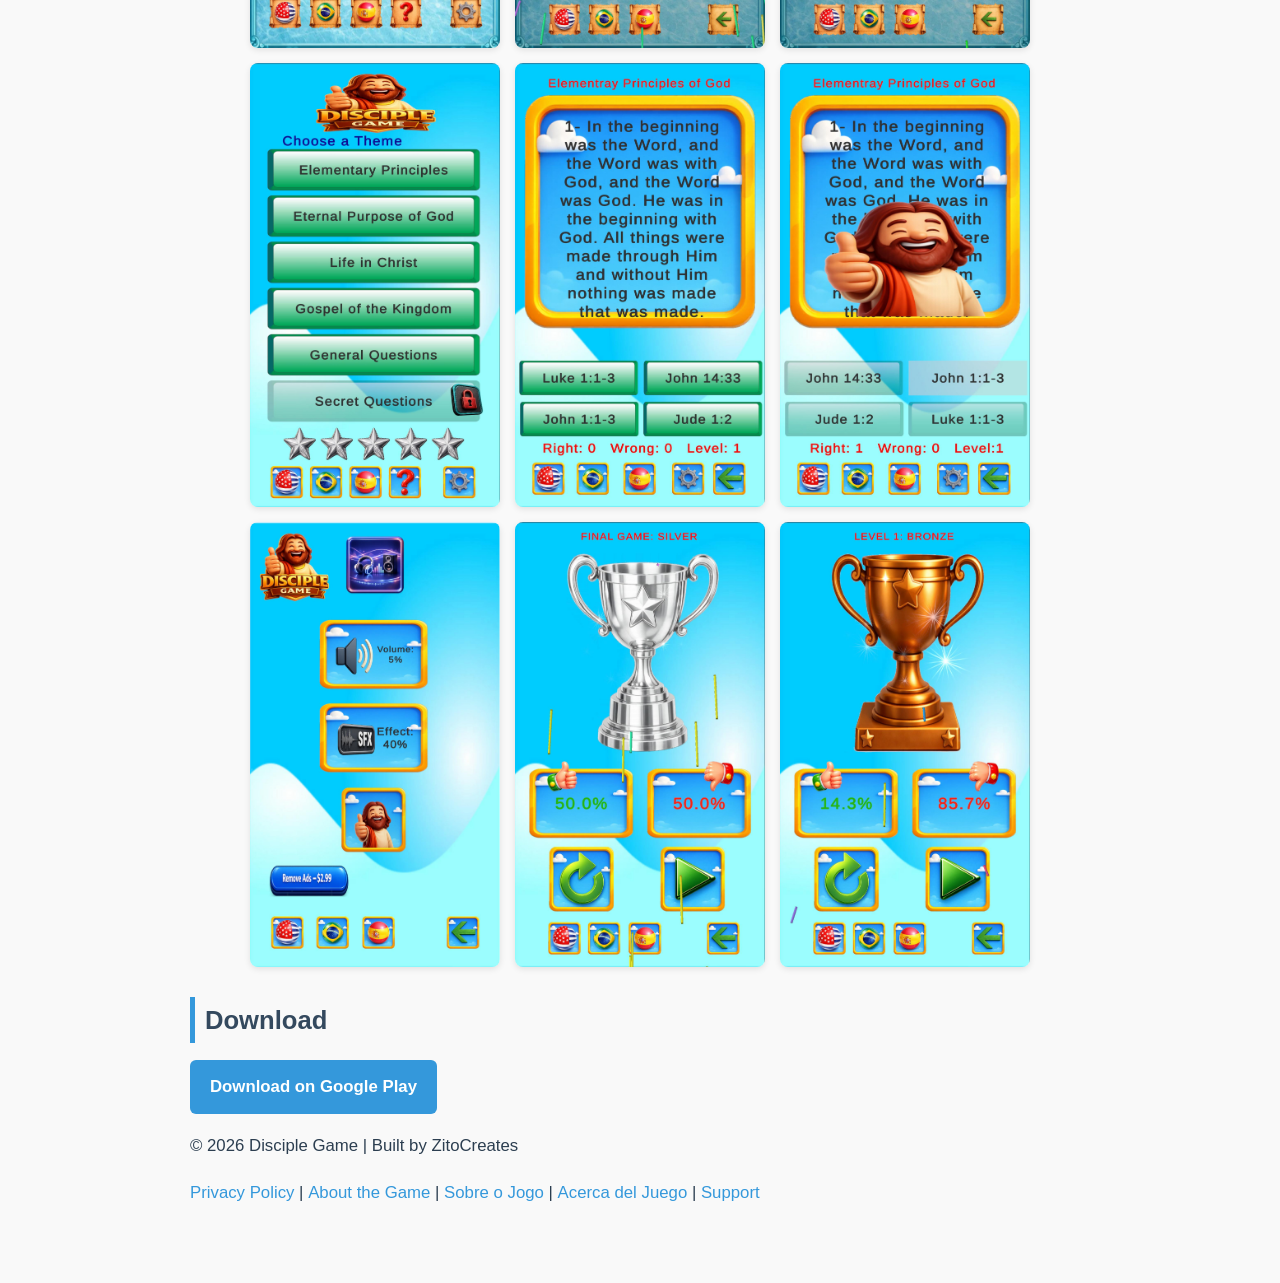
==== commit e1d3cad2: "Update about.html" ====
--- a/about.html
+++ b/about.html
@@ -9,9 +9,9 @@
   <nav>
     <a href="index.html">Privacy Policy</a> |
     <a href="about.html">About the Game</a> |
-    <a href="support.html">Support</a>    
-    <a href="portuguese.html"><img src="images/15-porFlag.png" alt="Portuguese Support" class="nav-icon"></a>
-    <a href="spanish.html"><img src="images/16-spnFlag.png" alt="Spanish Support" class="nav-icon"></a>
+    <a href="portuguese.html">Sobre o Jogo</a> |
+    <a href="spanish.html">Acerca del Juego</a> |
+    <a href="support.html">Support</a> 
   </nav>
 
   <h1>About Disciple Game</h1>
@@ -50,9 +50,9 @@
   <p>
     <a href="index.html">Privacy Policy</a> |
     <a href="about.html">About the Game</a> |
-    <a href="support.html">Support</a>    
-    <a href="portuguese.html"><img src="images/15-porFlag.png" alt="Portuguese Support" class="nav-icon"></a>
-    <a href="spanish.html"><img src="images/16-spnFlag.png" alt="Spanish Support" class="nav-icon"></a>
+    <a href="portuguese.html">Sobre o Jogo</a> |
+    <a href="spanish.html">Acerca del Juego</a> |
+    <a href="support.html">Support</a>   
   </a>
   </p>
 </footer>
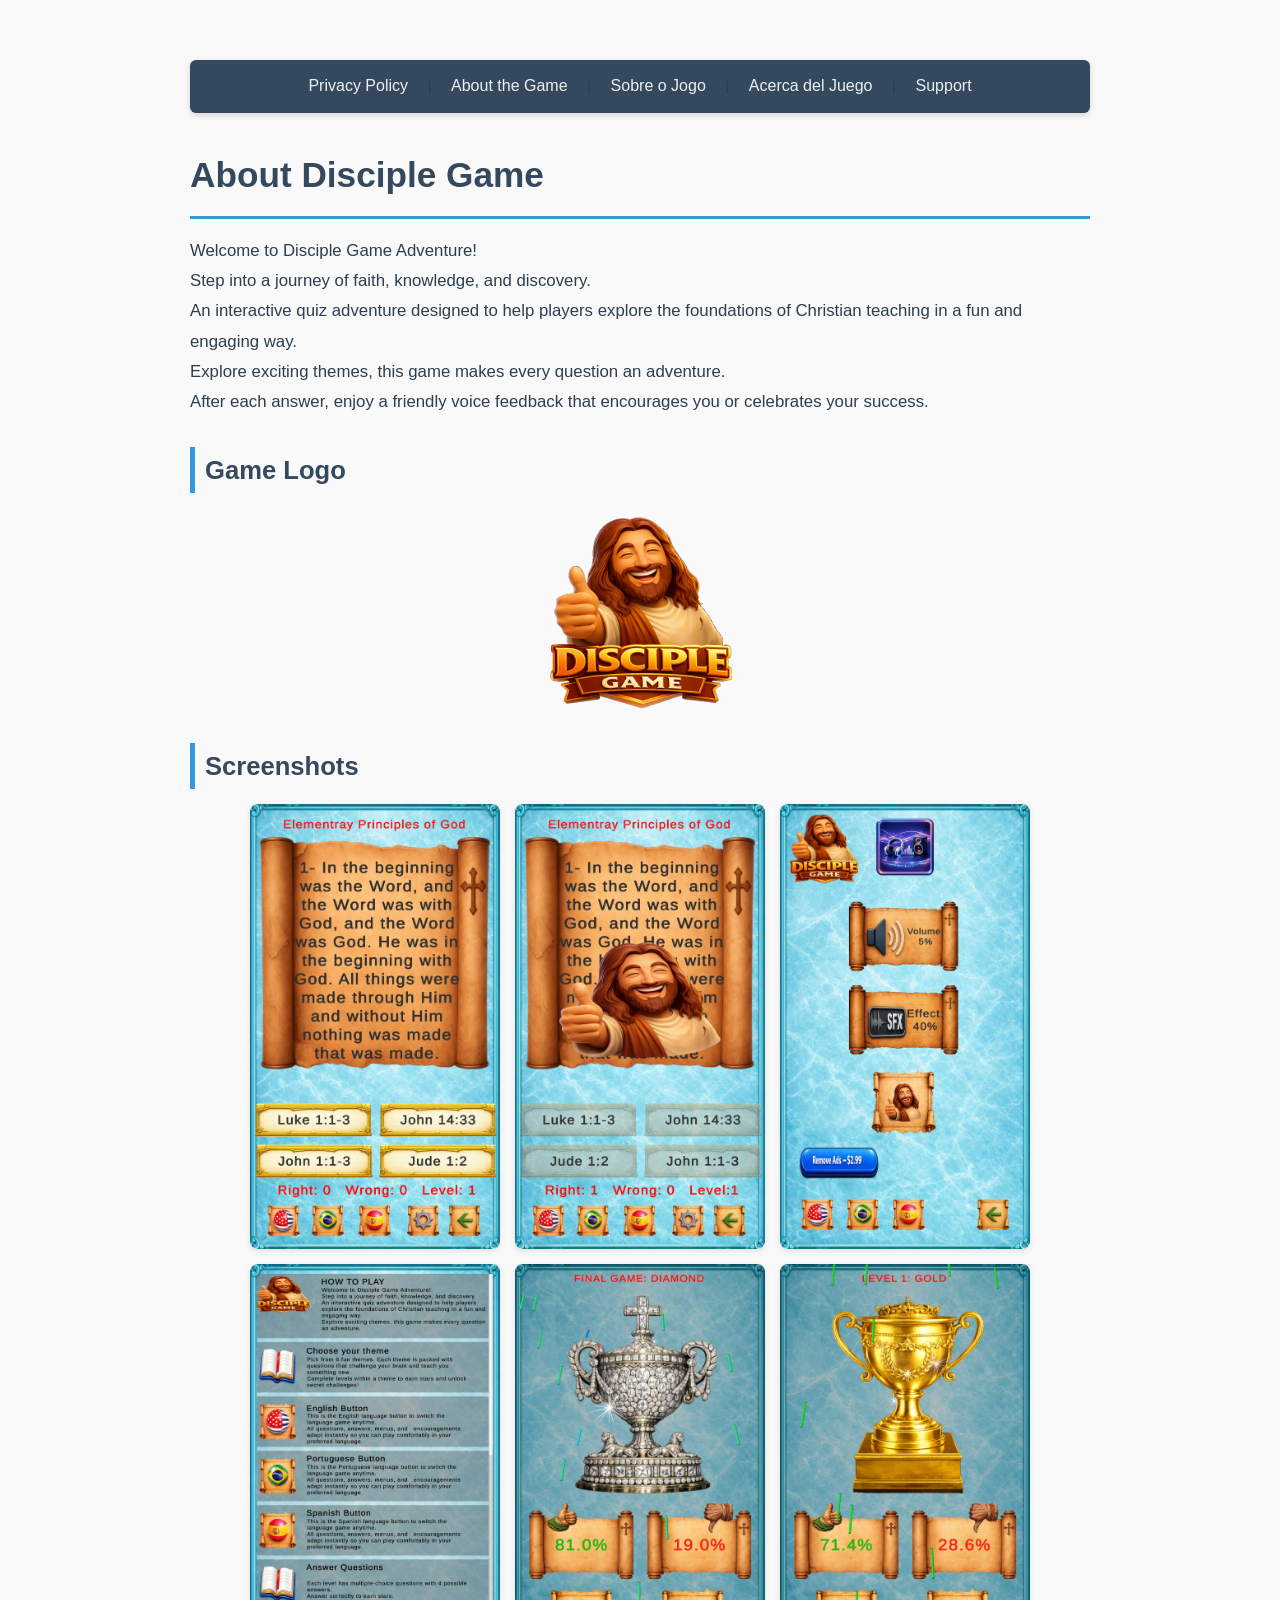
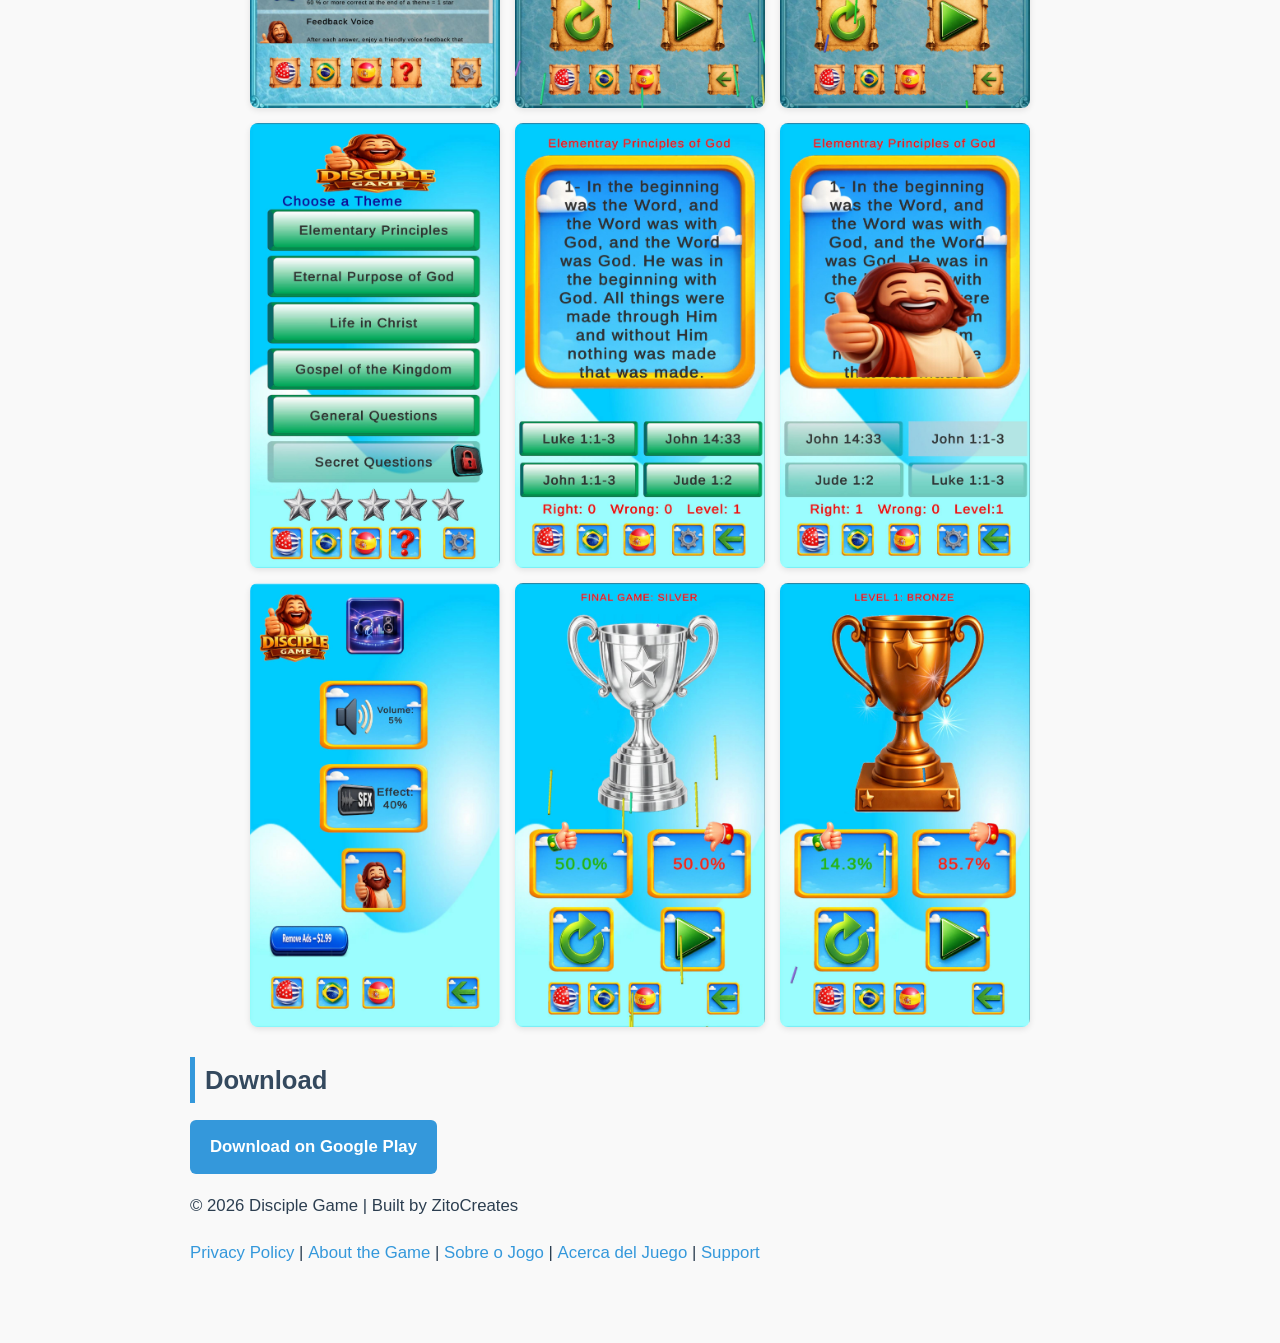
==== commit 167f4feb: "Update about.html" ====
--- a/about.html
+++ b/about.html
@@ -15,10 +15,10 @@
   </nav>
 
   <h1>About Disciple Game</h1>
-  <p>Welcome to Disciple Game Adventure!
-Step into a journey of faith, knowledge, and discovery. 
-An interactive quiz adventure designed to help players explore the foundations of Christian teaching in a fun and engaging way. 
-Explore exciting themes, this game makes every question an adventure.
+  <p>Welcome to Disciple Game Adventure!<br>
+Step into a journey of faith, knowledge, and discovery.<br> 
+An interactive quiz adventure designed to help players explore the foundations of Christian teaching in a fun and engaging way.<br> 
+Explore exciting themes, this game makes every question an adventure.<br>
 After each answer, enjoy a friendly voice feedback that encourages you or celebrates your success.</p>
   
   <h2>Game Logo</h2>  
